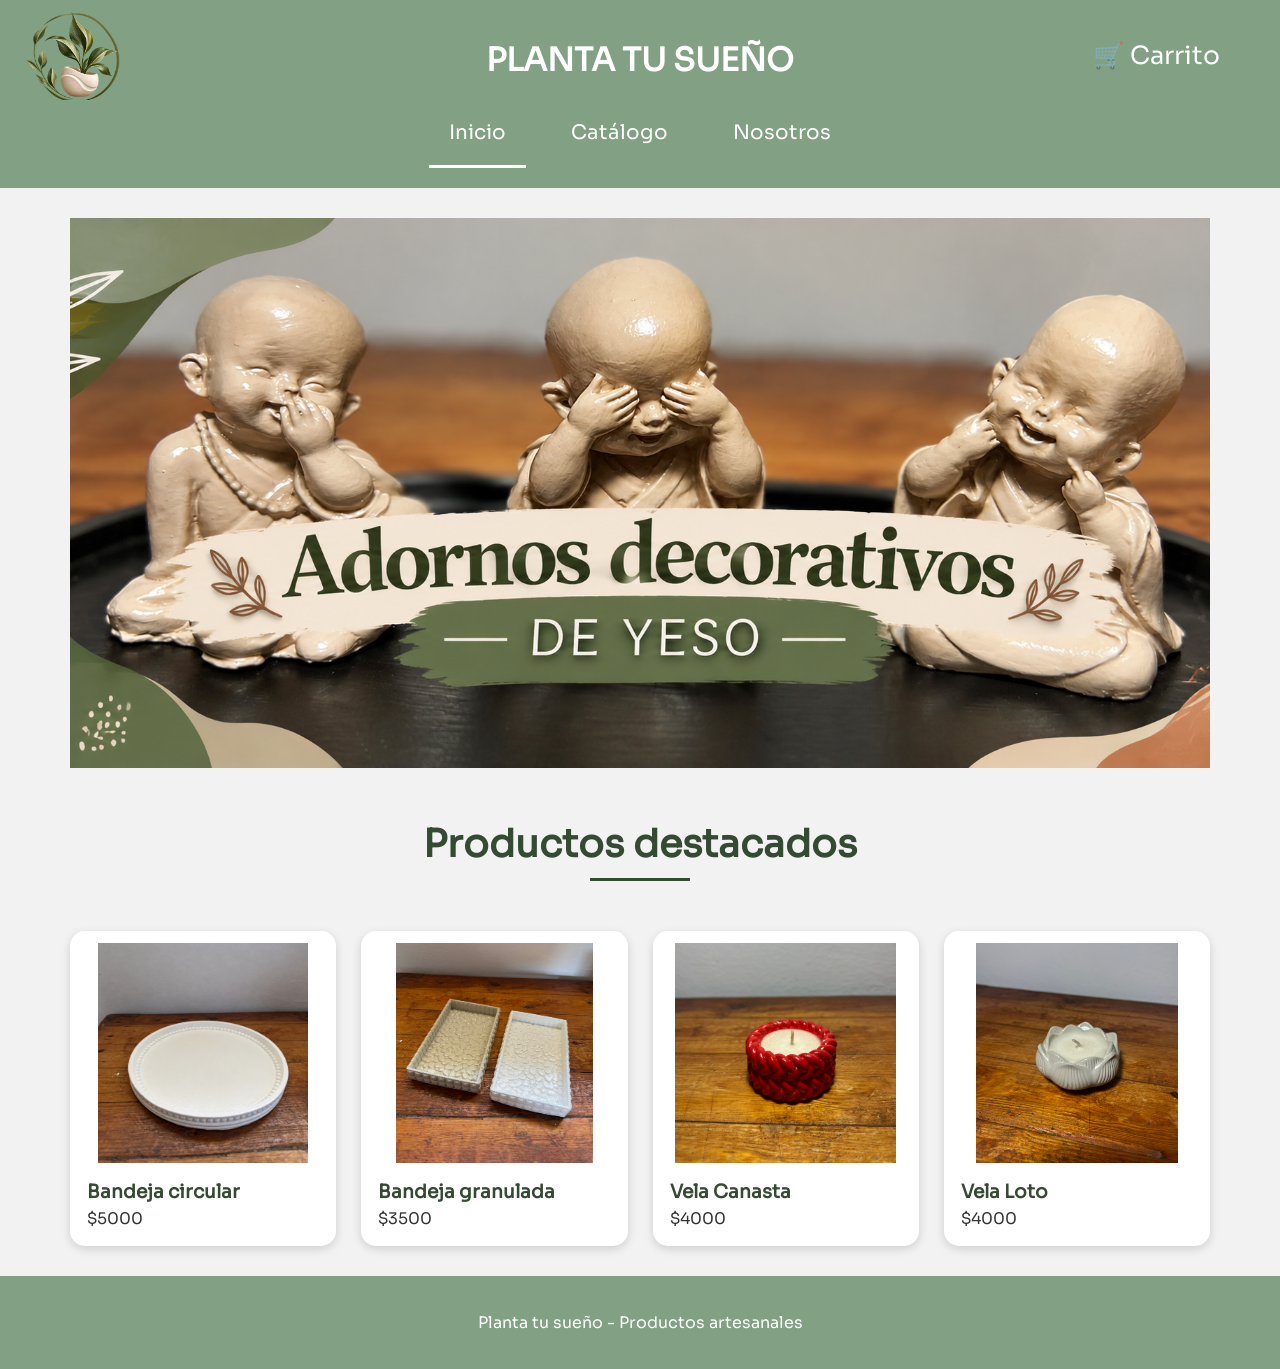
==== src/index.html @ b8d20dc7 "listo para subir a host" ====
<!DOCTYPE html>
<html lang="es">

<head>
    <meta charset="UTF-8">
    <meta name="viewport" content="width=device-width, initial-scale=1.0">

    <title>Planta tu sueño - Inicio</title>

    <link rel="stylesheet" href="recursos/css/estilos.css">
</head>

<body>
<header class="cabecera-principal">

    <h1>PLANTA TU SUEÑO</h1>

    <img class="logo"
         src="recursos/img/logo.png"
         alt="Logo de Planta tu sueño">

    <nav aria-label="Menú principal">

        <input type="checkbox" id="menu-toggle">

        <label for="menu-toggle" class="menu-icon">☰</label>

        <div class="menu">

            <a class="menu-activo" href="index.html">Inicio</a>

            <a href="catalogo.html">Catálogo</a>

            <a href="nosotros.html">Nosotros</a>

        </div>

        <a class="carrito" href="carrito.html">
            🛒 Carrito
        </a>

    </nav>

</header>


    <main class="contenido-principal">

        <section class="portada">

            <img src="recursos/img/portada.jpg"
                 alt="Productos artesanales de Planta tu sueño">

        </section>


        <section>

            <h2 class="h2-productos-destacados">
                Productos destacados
            </h2>

            <div class="productos-destacados" id="productos-destacados">

                

            </div>

        </section>

    </main>


    <footer class="pie-pagina">

        <p>Planta tu sueño - Productos artesanales</p>

    </footer>
    <script type="module" src="recursos/js/index.js"></script>
</body>

</html>
---- src/recursos/css/estilos.css ----
@font-face {
    font-family: 'Sora';
    src: url(./fuentes/Sora-Regular.ttf);
}

* {
    box-sizing: border-box;
}

html {
    font-family: 'Sora', sans-serif;
}

body {
    margin: 0;
    background-color: #f2f2f2;
    color: #333;

    min-height: 100vh;
    display: flex;
    flex-direction: column;
}

main {
    flex: 1;
}

/* Estilos para la cabecera y el menú de navegación */

.cabecera-principal {
    background-color: #82a083;
    color: white;
    padding: 20px;
    text-align: center;
    position: relative;
    min-height: 170px;
}

.cabecera-principal h1 {
    text-align: center;
    margin: 0;
    padding: 20px;
}

.cabecera-principal nav {
    position: relative;
    display: flex;
    justify-content: center;
    background-color: #82a083;
}

.cabecera-principal nav a {
    background-color: #82a083;
    padding: 20px;
    color: white;
    text-decoration: none;
    font-size: 20px;
}

.cabecera-principal nav a:hover {
    background-color: #6f8c70;
}

.cabecera-principal .menu {
    display: flex;
    gap: 25px;
}

.cabecera-principal .carrito {
    position: absolute;
    right: 20px;
    font-size: 25px;
    top: -80px;
}

.cabecera-principal .menu-activo {
    border-bottom: 3px solid white;
}

.cabecera-principal .logo {
    position: absolute;
    left: 25px;
    top: 10px;
    width: 95px;
    height: auto;
}

.cabecera-principal .menu-icon {
    display: none;
}

.cabecera-principal #menu-toggle {
    display: none;
}

/* Estilos para la sección de productos destacados */

.portada {
    text-align: center;
    padding: 0;
}

.h2-productos-destacados {
    padding: 20px;
    text-align: center;
    color: #354A32;
    font-size: 38px;
    margin-bottom: 10px;
}

.h2-productos-destacados::after {
    content: "";
    display: block;
    width: 100px;
    height: 3px;
    background-color: #354A32;
    margin: 10px auto 0;
}

.productos-carrito .subtotal-producto {
    text-align: right;
    font-weight: bold;
    margin-top: 10px;
}

.portada img {
    width: 100%;
    height: 550px;
    object-fit: cover;
    object-position: center;
    display: block;
}

.productos-destacados {
    display: grid;
    grid-template-columns: repeat(4, 1fr);
    gap: 25px;
    margin-top: 30px;
}

.productos-destacados article {
    background-color: white;
    padding: 12px;
    border-radius: 15px;
    box-shadow: 0 3px 10px rgba(0, 0, 0, 0.15);
}

.productos-destacados article img {
    width: 100%;
    height: 220px;
    object-fit: contain;
    border-radius: 10px;
}

.productos-destacados article h3 {
    margin: 12px 5px 5px;
    color: #354A32;
}

.productos-destacados article p {
    margin: 0 5px 5px;
}

/* Estilos para la sección de categorías y catálogo */

.categorias {
    display: flex;
    justify-content: center;
    gap: 40px;
    margin: 25px 0 35px;
}

.categorias button {
    background: none;
    border: none;
    padding: 8px 5px;
    font-size: 18px;
    color: #333;
    cursor: pointer;
    font-size: 25px;
}

.categorias button:hover {
    color: #f8f7f7;
}

.categorias .categoria-activa {
    border-bottom: 3px solid #82a083 !important;
}

.productos-catalogo {
    display: grid;
    grid-template-columns: repeat(4, 1fr);
    gap: 25px;
    margin-top: 30px;
}

.productos-catalogo article {
    position: relative;
    background-color: white;
    border-radius: 15px;
    padding: 12px;
    text-align: left;
    box-shadow: 0 3px 10px rgba(0, 0, 0, 0.15);
}

.productos-catalogo article img {
    width: 100%;
    height: 250px;
    object-fit: contain;
    border-radius: 10px;
}

.productos-catalogo article h3 {
    margin: 15px 5px 5px;
    font-size: 20px;
}

.productos-catalogo article p {
    margin: 0 5px 5px;
    font-size: 18px;
}

.productos-catalogo .agregar-carrito {
    position: absolute;
    right: 10px;
    bottom: 10px;

    width: 35px;
    height: 35px;

    border: none;
    border-radius: 50%;

    background-color: #82a083;
    color: white;

    font-size: 24px;
    cursor: pointer;
}

/* Estilos para la sección de carrito */

.productos-carrito {
    display: flex;
    flex-direction: column;
    gap: 15px;
    margin-top: 0px;
}

.productos-carrito article {
    display: flex;
    align-items: center;
    gap: 20px;

    background-color: white;
    padding: 15px;

    border-radius: 15px;

    box-shadow: 0 3px 10px rgba(0, 0, 0, 0.15);
}

.productos-carrito article img {
    width: 90px;
    height: 90px;
    object-fit: contain;
    border-radius: 10px;
}

.productos-carrito .info-producto {
    flex: 1;
}

.productos-carrito .info-producto h3 {
    margin: 0 0 8px;
}

.productos-carrito .info-producto p {
    margin: 4px 0;
}

/* Selector de cantidad del carrito */

.productos-carrito .controles-cantidad {
    display: flex;
    align-items: center;
    gap: 12px;
    margin: 10px 0;
}

.productos-carrito .controles-cantidad button {
    width: 30px;
    height: 30px;
    padding: 0;
    border: none;
    border-radius: 7px;
    background-color: #dce8d9;
    color: #333;
    cursor: pointer;
    font-size: 17px;
    font-weight: bold;
    transition: background-color 0.3s, transform 0.2s;
}

.productos-carrito .controles-cantidad button:hover {
    background-color: #b9d0b4;
    transform: scale(1.08);
}

.productos-carrito .controles-cantidad span {
    min-width: 20px;
    text-align: center;
    font-size: 16px;
    font-weight: bold;
}

.productos-carrito .eliminar {
    background-color: #f2f2f2;
    border: 1px solid #333;
    padding: 8px 15px;
    border-radius: 8px;
    cursor: pointer;
}

.productos-carrito .eliminar:hover {
    background-color: #82a083;
    color: white;
}

.total-carrito {
    text-align: right;
    font-size: 24px;
    margin-top: 30px;
}

.acciones-carrito {
    display: flex;
    justify-content: flex-end;
    gap: 15px;
    margin-top: 20px;
}

.acciones-carrito button {
    padding: 10px 20px;
    border: none;
    border-radius: 8px;
    cursor: pointer;
    font-size: 22px;
}

.acciones-carrito button:last-child {
    background-color: #82a083;
    color: white;
}

/* Estilos para la sección Nosotros */

.sobre-nosotros {
    background-color: white;
    padding: 30px;
    border-radius: 15px;
    box-shadow: 0 3px 10px rgba(0, 0, 0, 0.15);
    margin-bottom: 25px;
}

.sobre-nosotros h2 {
    margin-top: 0;
    color: #354A32;
}

.sobre-nosotros p {
    line-height: 1.6;
}

.contacto {
    background-color: white;
    padding: 30px;
    border-radius: 15px;
    box-shadow: 0 3px 10px rgba(0, 0, 0, 0.15);
}

.contacto h2 {
    margin-top: 0;
    color: #354A32;
}

.contacto form {
    display: flex;
    flex-direction: column;
    gap: 8px;
    max-width: 600px;
}

.contacto input,
.contacto textarea {
    padding: 10px;
    border: 1px solid #ccc;
    border-radius: 8px;
    font-family: Arial, sans-serif;
}

.contacto textarea {
    min-height: 120px;
    resize: vertical;
}

.contacto button {
    align-self: flex-start;
    margin-top: 10px;

    padding: 10px 20px;

    border: none;
    border-radius: 8px;

    background-color: #82a083;
    color: white;

    cursor: pointer;
}

.contacto button:hover {
    background-color: #6f8c70;
}

/* Estilos para el contenido y pie de página */

.contenido-principal {
    width: 100%;
    max-width: 1200px;
    margin: 0 auto;
    padding: 30px;
}

.pie-pagina {
    background-color: #82a083;
    color: white;
    padding: 20px;
    text-align: center;
}


/* Estilos para responsividad */

@media (max-width: 768px) {

    .productos-catalogo {
        grid-template-columns: repeat(2, 1fr);
    }

    .productos-destacados {
        grid-template-columns: repeat(2, 1fr);
    }
}

@media (max-width: 480px) {

    .productos-catalogo {
        grid-template-columns: 1fr;
    }

    .productos-destacados {
        grid-template-columns: 1fr;
    }

    .contenido-principal {
        padding: 20px 15px;
    }

    .sobre-nosotros,
    .contacto {
        padding: 20px;
    }

    .cabecera-principal h1 {
        font-size: 24px;
        padding: 20px 10px;
    }

    .cabecera-principal .logo {
        width: 65px;
        left: 10px;
        top: 10px;
        display: none;
    }

    .cabecera-principal nav {
        flex-direction: column;
        align-items: center;
        gap: 5px;
        padding-bottom: 10px;
        position: static;
    }

    .cabecera-principal .menu {
        flex-wrap: wrap;
        justify-content: center;
        gap: 5px;
    }

    .cabecera-principal nav a {
        padding: 10px;
        font-size: 16px;
    }

    .cabecera-principal .carrito {
        position: absolute;
        right: 20px;
        top: 75px;
        z-index: 2;
    }

    .categorias {
        flex-wrap: wrap;
        gap: 15px;
    }

    /* Menú hamburguesa */

    .cabecera-principal .menu-icon {
        display: block;
        cursor: pointer;
        font-size: 28px;
        position: absolute;
        left: 25px;
        top: 75px;
        z-index: 2;
    }

    .cabecera-principal .menu {
        display: none;
        flex-direction: column;
        align-items: center;
        gap: 5px;
    }

    .cabecera-principal #menu-toggle:checked ~ .menu {
        display: flex;
    }
}

/* Animaciones de los botones */

.agregar-carrito,
#vaciar-carrito,
#confirmar-compra {
    transition: all 0.3s ease !important;
}

.agregar-carrito:hover,
#vaciar-carrito:hover,
#confirmar-compra:hover {
    transform: scale(1.08) !important;
    box-shadow: 0 4px 10px rgba(0, 0, 0, 0.2);
}

.agregar-carrito:active,
#vaciar-carrito:active,
#confirmar-compra:active {
    transform: scale(0.92) !important;
}

/* Botón cuando el producto fue agregado */

.producto-agregado {
    background-color: #4caf50 !important;
    color: white;
    cursor: default;
    width: auto !important;
    padding: 0 12px;
    border-radius: 20px !important;
    font-size: 14px !important;
}
.productos-catalogo article .texto-agregado {
    font-size: 12px;
    color: #6f8c70;
    margin: 6px 0 0;
}
.productos-catalogo article:has(.texto-agregado) {
    padding-bottom: 55px;
}
/* Mensajes del carrito */
.mensaje-carrito {
    text-align: right;
    color: #6f8c70;
    font-size: 14px;
    margin-top: 10px;
}
/* Confirmación para vaciar el carrito */
.confirmacion-vaciado {
    text-align: center;
    margin: 10px 0 15px;
}

.confirmacion-vaciado p {
    font-size: 14px;
    margin: 0 0 10px;
}

.confirmacion-vaciado button {
    padding: 8px 12px;
    margin: 0 4px;
    border: none;
    border-radius: 8px;
    cursor: pointer;
    transition: transform 0.2s ease;
}

#aceptar-vaciado {
    background-color: #82a083;
    color: white;
}

#cancelar-vaciado {
    background-color: #e5e5e5;
    color: #333;
}

.confirmacion-vaciado button:hover {
    transform: scale(1.04);
}
/* Confirmación de compra */
.confirmacion-compra {
    text-align: center;
    margin: 10px 0 15px;
}

.confirmacion-compra p {
    font-size: 14px;
    margin: 0 0 10px;
}

.confirmacion-compra button {
    padding: 8px 12px;
    margin: 0 4px;
    border: none;
    border-radius: 8px;
    cursor: pointer;
    transition: transform 0.2s ease;
}

#aceptar-compra {
    background-color: #82a083;
    color: white;
}

#cancelar-compra {
    background-color: #e5e5e5;
    color: #333;
}

.confirmacion-compra button:hover {
    transform: scale(1.04);
}
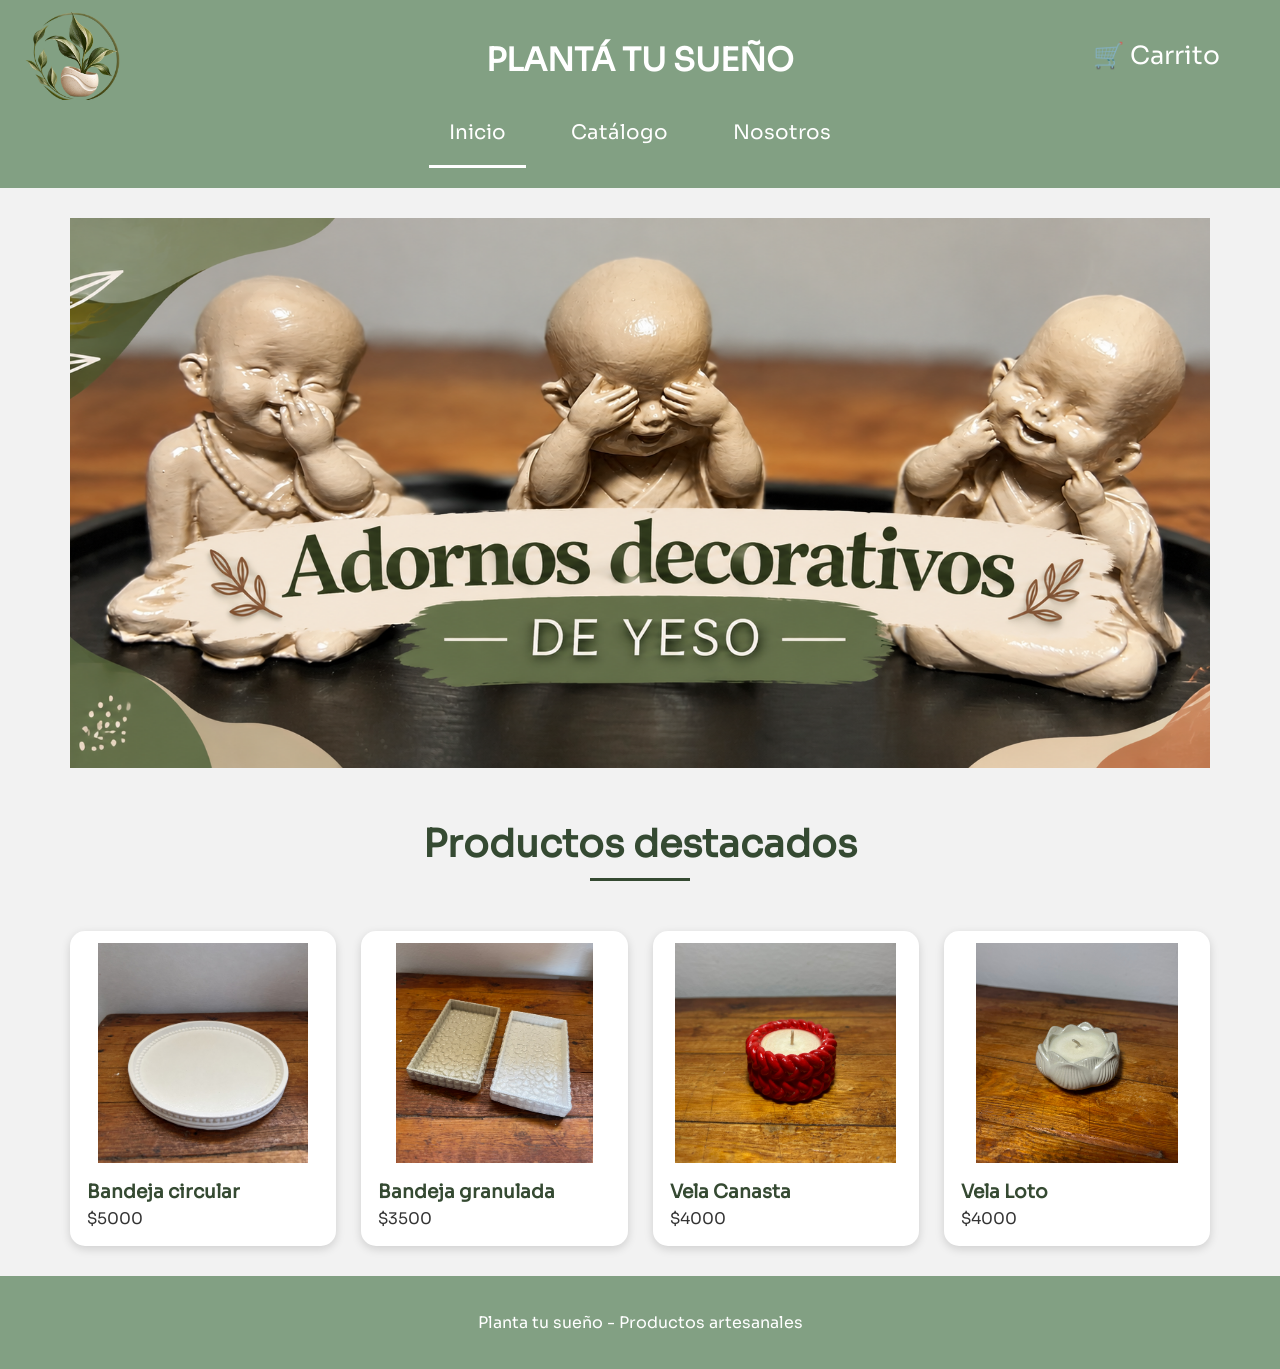
==== commit 625a2d6a: "lsito" ====
--- a/src/index.html
+++ b/src/index.html
@@ -5,7 +5,7 @@
     <meta charset="UTF-8">
     <meta name="viewport" content="width=device-width, initial-scale=1.0">
 
-    <title>Planta tu sueño - Inicio</title>
+    <title>Plantá tu sueño - Inicio</title>
 
     <link rel="stylesheet" href="recursos/css/estilos.css">
 </head>
@@ -13,7 +13,7 @@
 <body>
 <header class="cabecera-principal">
 
-    <h1>PLANTA TU SUEÑO</h1>
+    <h1>PLANTÁ TU SUEÑO</h1>
 
     <img class="logo"
          src="recursos/img/logo.png"
--- a/src/recursos/css/estilos.css
+++ b/src/recursos/css/estilos.css
@@ -653,4 +653,12 @@
 
 .confirmacion-compra button:hover {
     transform: scale(1.04);
+}
+.contacto h2 {
+    text-align: center;
+}
+
+.contacto form {
+    max-width: 600px;
+    margin: 0 auto;
 }
